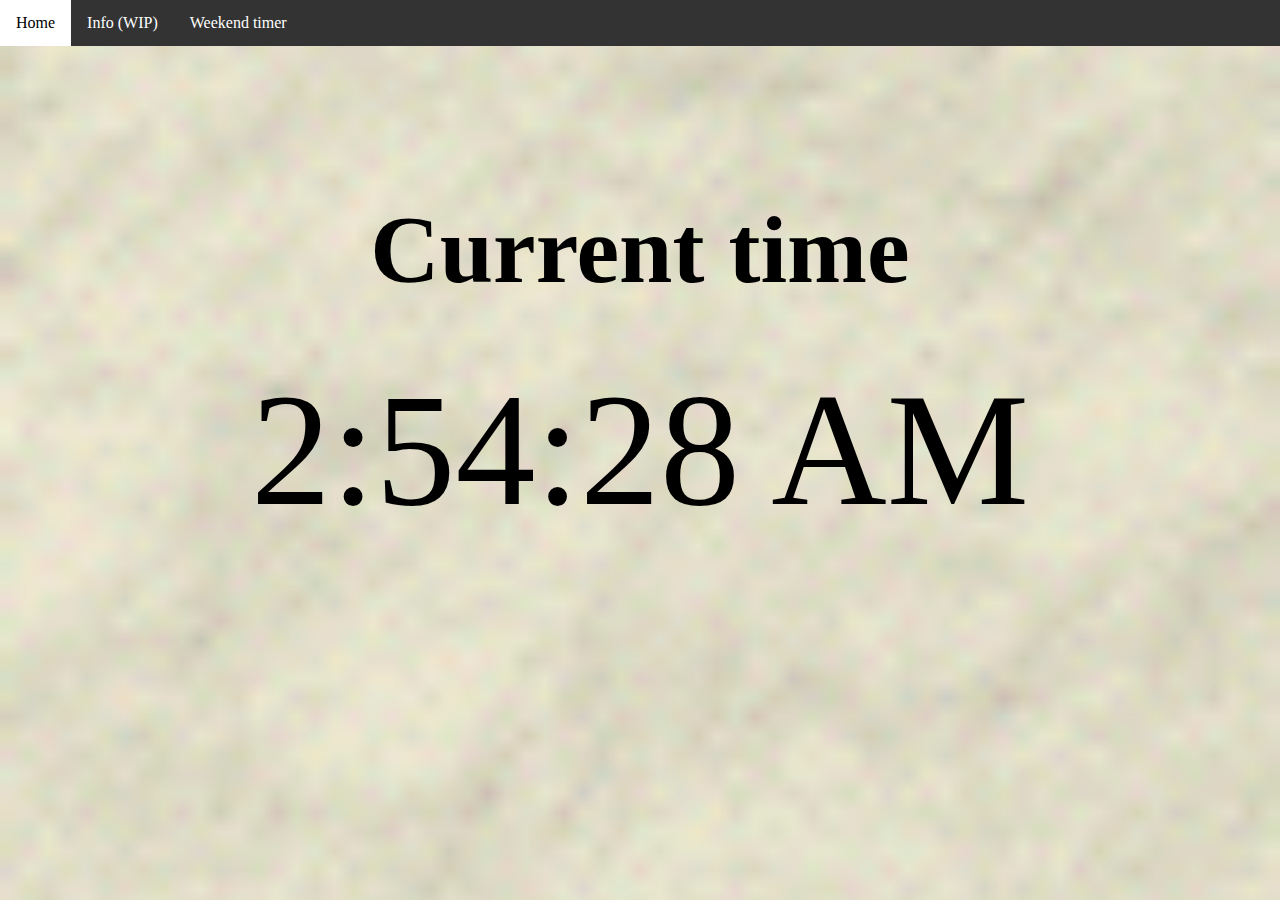
==== index.html @ 61f9c127 "Changed script location" ====
<!DOCTYPE html>
<Html>
	<head>
		<meta name="viewport" content="width=device-width, initial-scale=1">
		<meta property="og:description" content="Welcome! This is a website that has timers for different things, such as the weekend!">
		<link rel='stylesheet', href='./stylesheets/main.css'>
		<link rel="icon" type="image/png" href="./images/favicon.png">
	</head>
	<body onload="start()">
		<script src='./javascripts/main.js'></script>
		<h1 class="Header">Current time</h1>
		<p class="CurrentTime", id="CTime">Please wait...</p>
		<p class="Msg", id="Message"></p>
		<div class="navbar">
			<a href="/">Home</a>
			<a href="/info">Info (WIP)</a>
			<a href="/weekend">Weekend timer</a>
		</div>
	</body>
</html>
---- stylesheets/main.css ----
body {
	background-image: url("../images/paper.gif");
	-webkit-background-size: cover;
	-moz-background-size: cover;
	-o-background-size: cover;
	background-size: cover;
	margin:0;
}

h1.Header {
	left: 0;
	line-height: 200px;
	margin-top: -300px;
	position: absolute;
	text-align: center;
	top: 50%;
	width: 100%;
	font-size: 600%;
}

p.CurrentTime {
	left: 0;
	line-height: 200px;
	margin-top: -100px;
	position: absolute;
	text-align: center;
	top: 50%;
	width: 100%;
	font-size: 1000%;
}

p.Msg {
	left: 0;
	line-height: 200px;
	margin-top: 0px;
	position: absolute;
	text-align: center;
	top: 50%;
	width: 100%;
	font-size: 300%
}


.navbar {
	overflow: hidden;
	background-color: #333;
	position: fixed;
	top: 0;
	width: 100%;
	left: 0;
  }
  
.navbar a {
	float: left;
	display: block;
	color: #ffffff;
	text-align: center;
	padding: 14px 16px;
	text-decoration: none;
}
  
.navbar a:hover {
	background: rgb(255, 255, 255);
	color: rgb(0, 0, 0);
}


* {
	-moz-user-select: none;
	-khtml-user-select: none;
	-webkit-user-select: none;
	-ms-user-select: none;
	user-select: none;
}
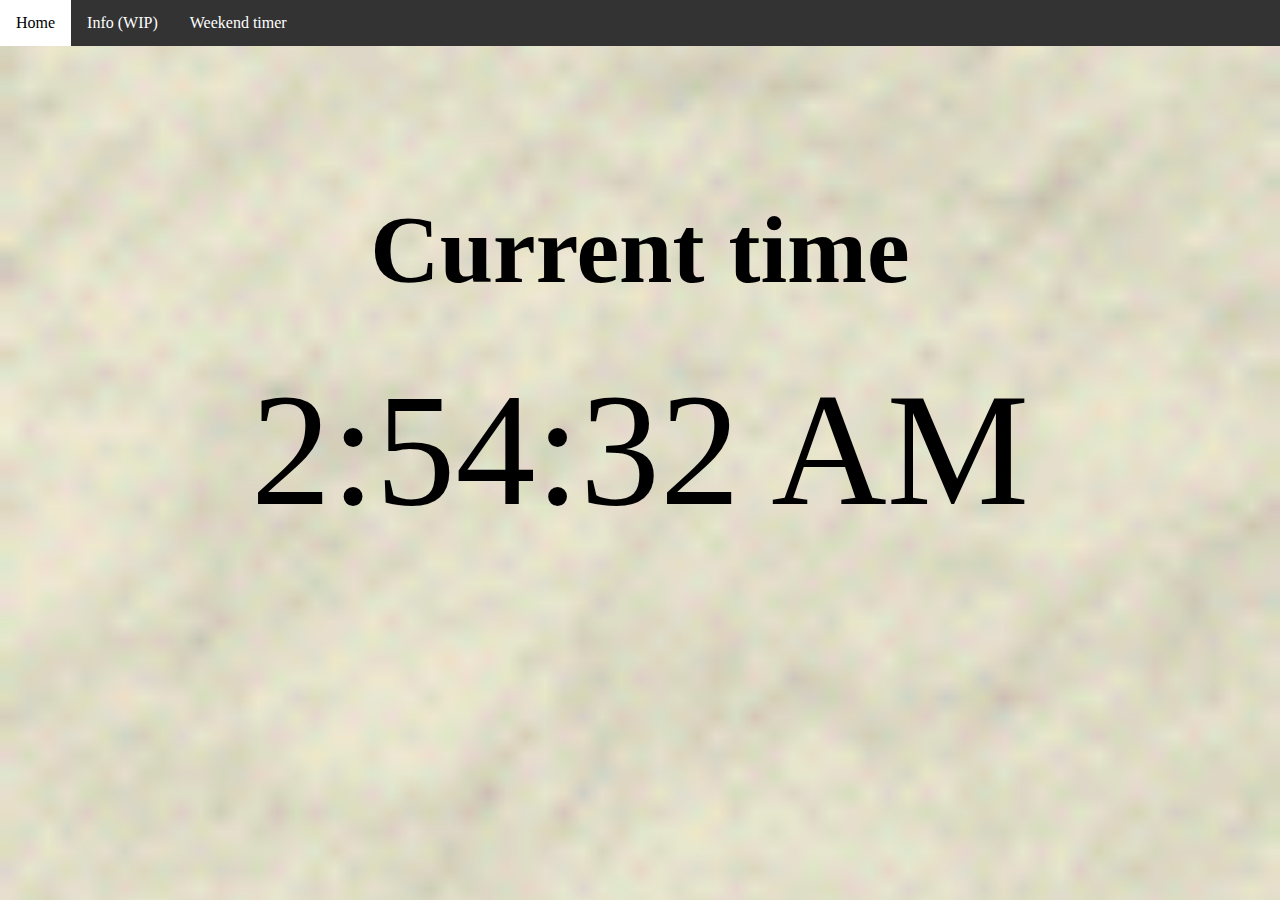
==== commit 92538ff8: "Updated hrefs" ====
--- a/index.html
+++ b/index.html
@@ -12,9 +12,9 @@
 		<p class="CurrentTime", id="CTime">Please wait...</p>
 		<p class="Msg", id="Message"></p>
 		<div class="navbar">
-			<a href="/">Home</a>
-			<a href="/info">Info (WIP)</a>
-			<a href="/weekend">Weekend timer</a>
+			<a href="/RandomTimers/">Home</a>
+			<a href="/RandomTimers/info">Info (WIP)</a>
+			<a href="/RandomTimers/weekend">Weekend timer</a>
 		</div>
 	</body>
 </html>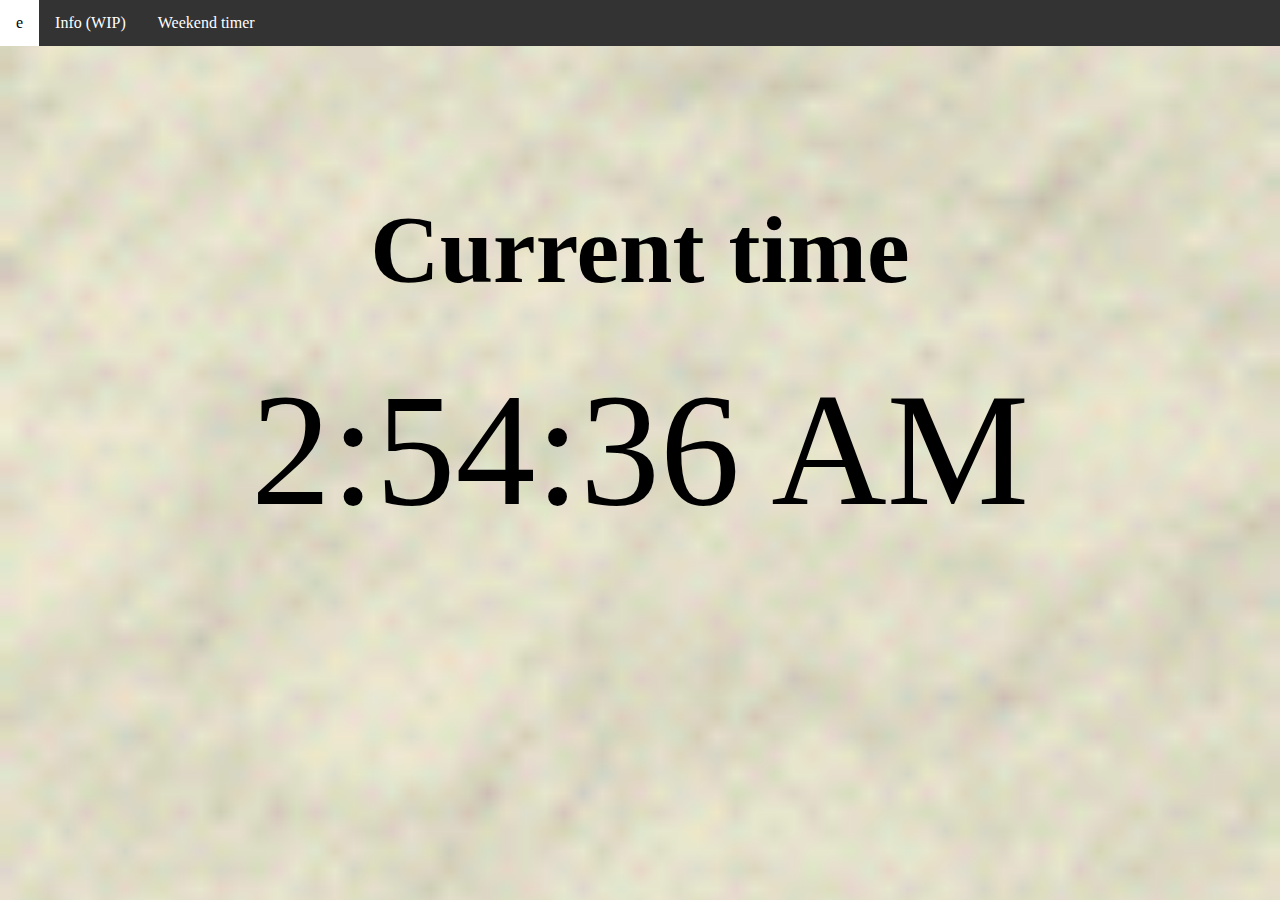
==== commit c2121616: "testing" ====
--- a/index.html
+++ b/index.html
@@ -12,7 +12,7 @@
 		<p class="CurrentTime", id="CTime">Please wait...</p>
 		<p class="Msg", id="Message"></p>
 		<div class="navbar">
-			<a href="/RandomTimers/">Home</a>
+			<a href="/RandomTimers/">e</a>
 			<a href="/RandomTimers/info">Info (WIP)</a>
 			<a href="/RandomTimers/weekend">Weekend timer</a>
 		</div>
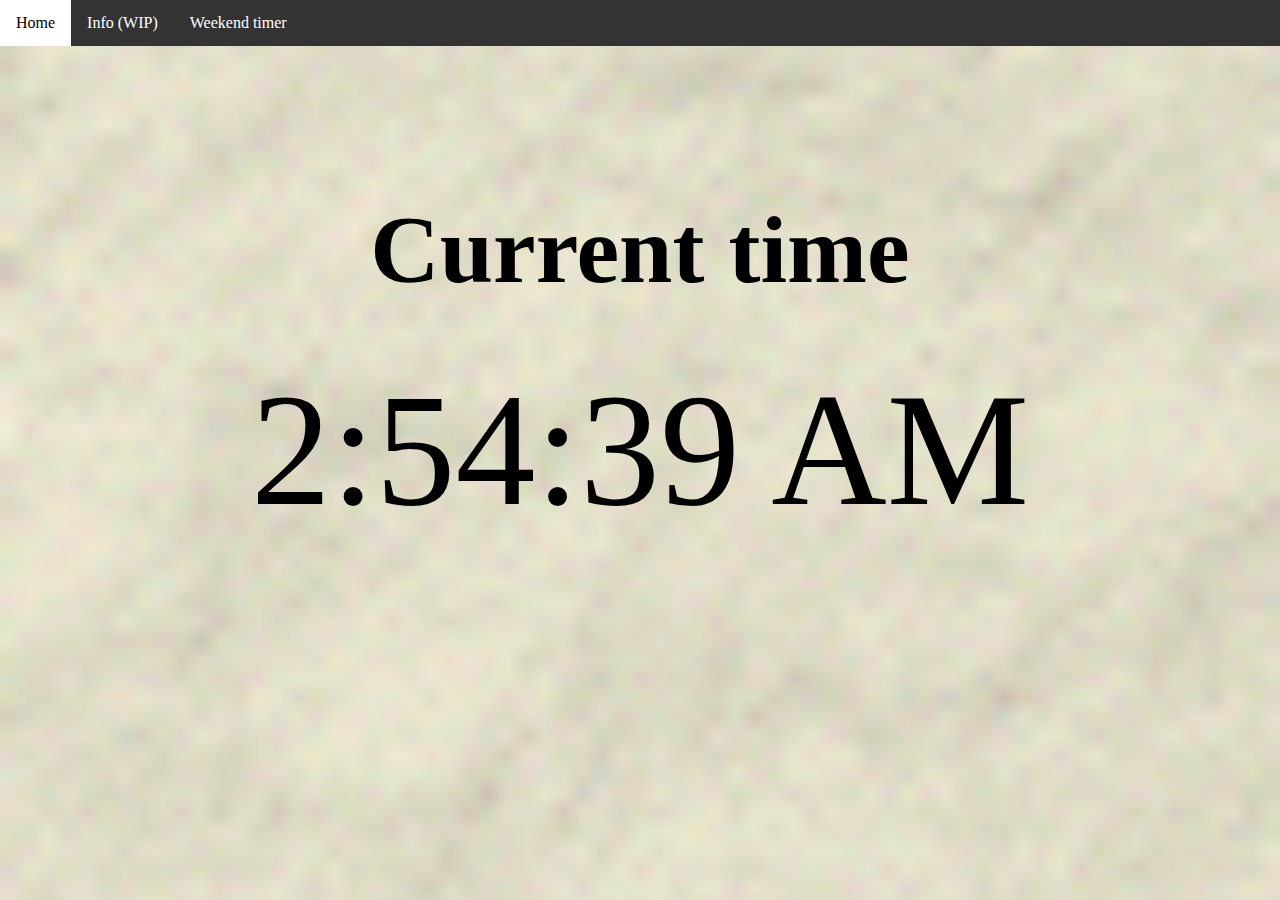
==== commit 60b1708f: "Changed "e" to "Home"" ====
--- a/index.html
+++ b/index.html
@@ -12,7 +12,7 @@
 		<p class="CurrentTime", id="CTime">Please wait...</p>
 		<p class="Msg", id="Message"></p>
 		<div class="navbar">
-			<a href="/RandomTimers/">e</a>
+			<a href="/RandomTimers/">Home</a>
 			<a href="/RandomTimers/info">Info (WIP)</a>
 			<a href="/RandomTimers/weekend">Weekend timer</a>
 		</div>
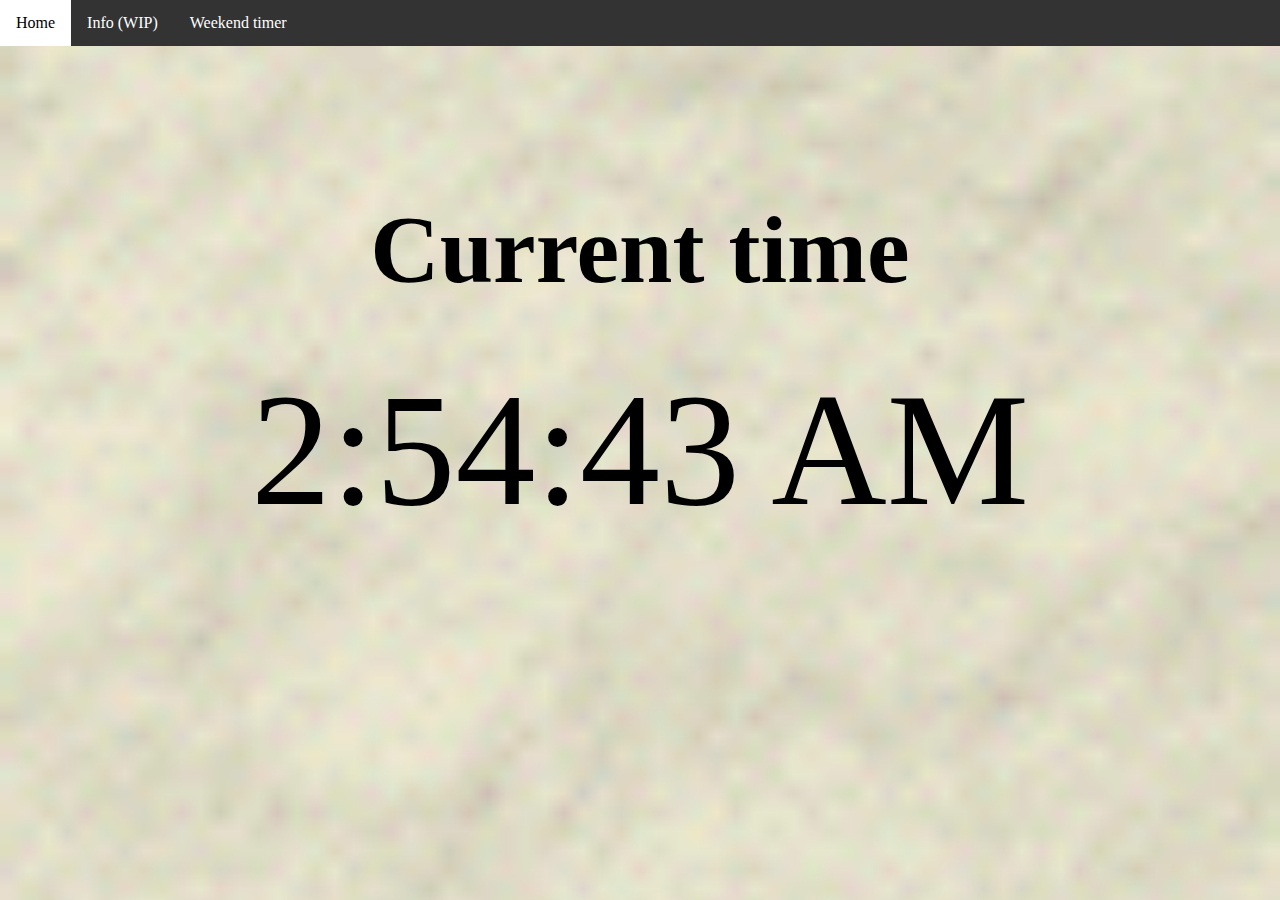
==== commit 6a58245d: "Update index.html" ====
--- a/index.html
+++ b/index.html
@@ -17,4 +17,4 @@
 			<a href="/RandomTimers/weekend">Weekend timer</a>
 		</div>
 	</body>
-</html>+</html>
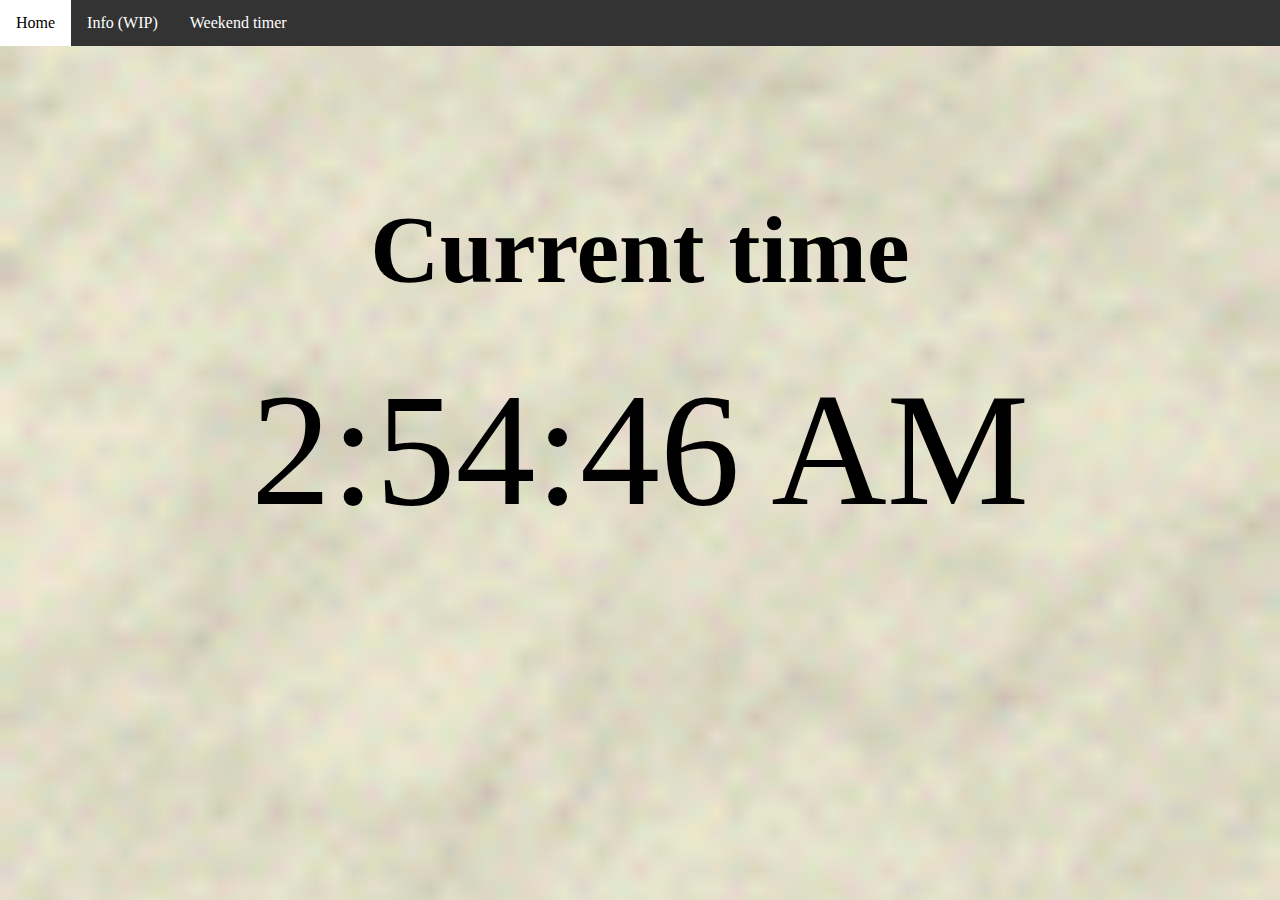
==== commit 27b6e193: "Changed 404 tab icon, Added titles to all html files" ====
--- a/index.html
+++ b/index.html
@@ -3,8 +3,11 @@
 	<head>
 		<meta name="viewport" content="width=device-width, initial-scale=1">
 		<meta property="og:description" content="Welcome! This is a website that has timers for different things, such as the weekend!">
+
 		<link rel='stylesheet', href='./stylesheets/main.css'>
 		<link rel="icon" type="image/png" href="./images/favicon.png">
+
+		<title>Home</title>
 	</head>
 	<body onload="start()">
 		<script src='./javascripts/main.js'></script>
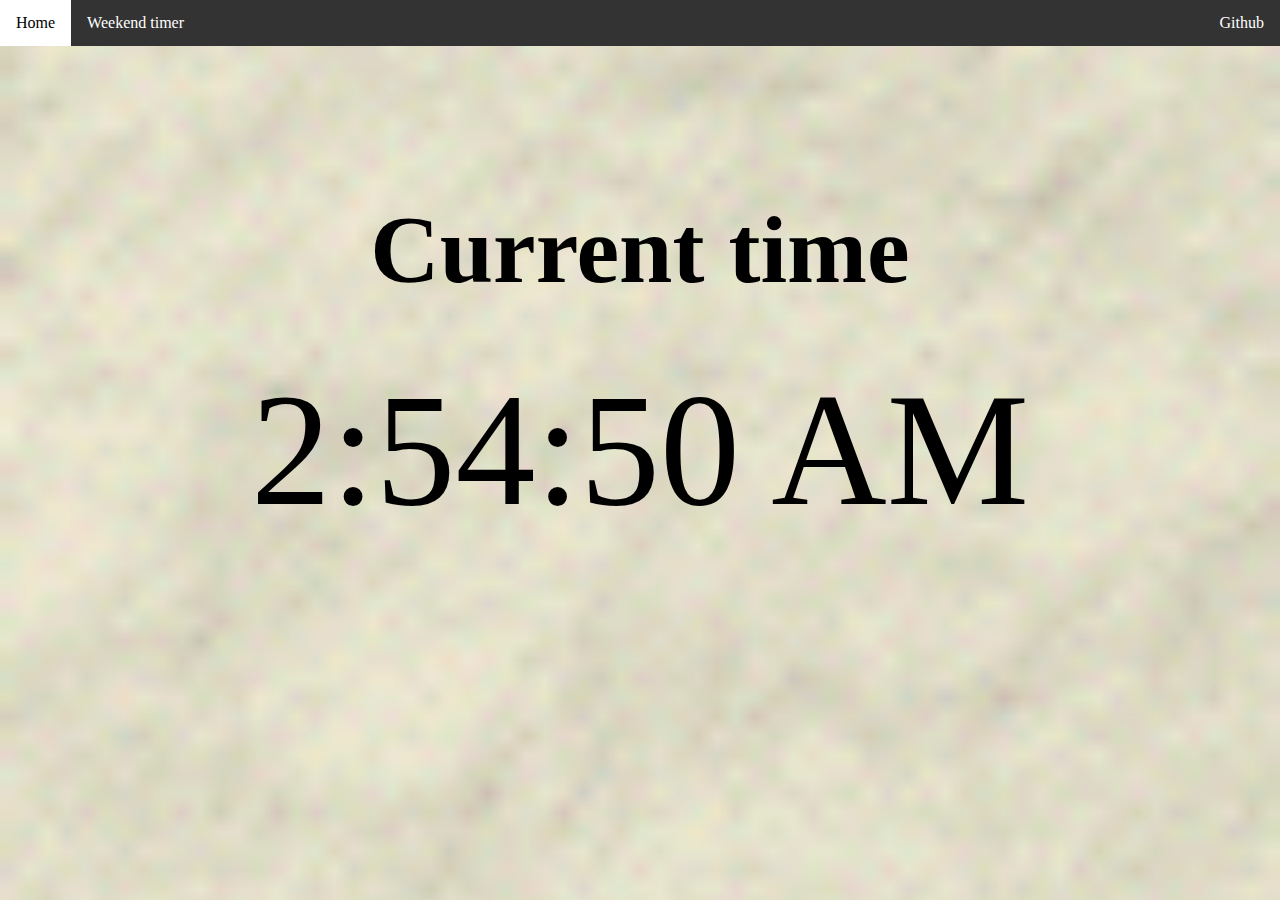
==== commit 7392dac4: "Replaced info button for github, added animations for other pages" ====
--- a/index.html
+++ b/index.html
@@ -16,7 +16,7 @@
 		<p class="Msg", id="Message"></p>
 		<div class="navbar">
 			<a href="/RandomTimers/">Home</a>
-			<a href="/RandomTimers/info">Info (WIP)</a>
+			<a class="git" href="https://github.com/LukeIThink/RandomTimers" target="_blank">Github</a>
 			<a href="/RandomTimers/weekend">Weekend timer</a>
 		</div>
 	</body>
--- a/stylesheets/main.css
+++ b/stylesheets/main.css
@@ -1,3 +1,12 @@
+@keyframes fadein {
+	0%{
+		transform: scale(0) rotate(0deg);
+	}
+	100%{
+		transform: scale(1) rotate(0.1deg);  
+	}
+}
+
 body {
 	background-image: url("../images/paper.gif");
 	-webkit-background-size: cover;
@@ -16,6 +25,8 @@
 	top: 50%;
 	width: 100%;
 	font-size: 600%;
+	animation-name: fadein;
+	animation-duration: 1s;
 }
 
 p.CurrentTime {
@@ -27,6 +38,8 @@
 	top: 50%;
 	width: 100%;
 	font-size: 1000%;
+	animation-name: fadein;
+	animation-duration: 1s;
 }
 
 p.Msg {
@@ -37,7 +50,9 @@
 	text-align: center;
 	top: 50%;
 	width: 100%;
-	font-size: 300%
+	font-size: 300%;
+	animation-name: fadein;
+	animation-duration: 1s;
 }
 
 
@@ -58,6 +73,15 @@
 	padding: 14px 16px;
 	text-decoration: none;
 }
+
+.navbar a.git {
+	float: right;
+	display: block;
+	color: #ffffff;
+	text-align: center;
+	padding: 14px 16px;
+	text-decoration: none;
+}
   
 .navbar a:hover {
 	background: rgb(255, 255, 255);
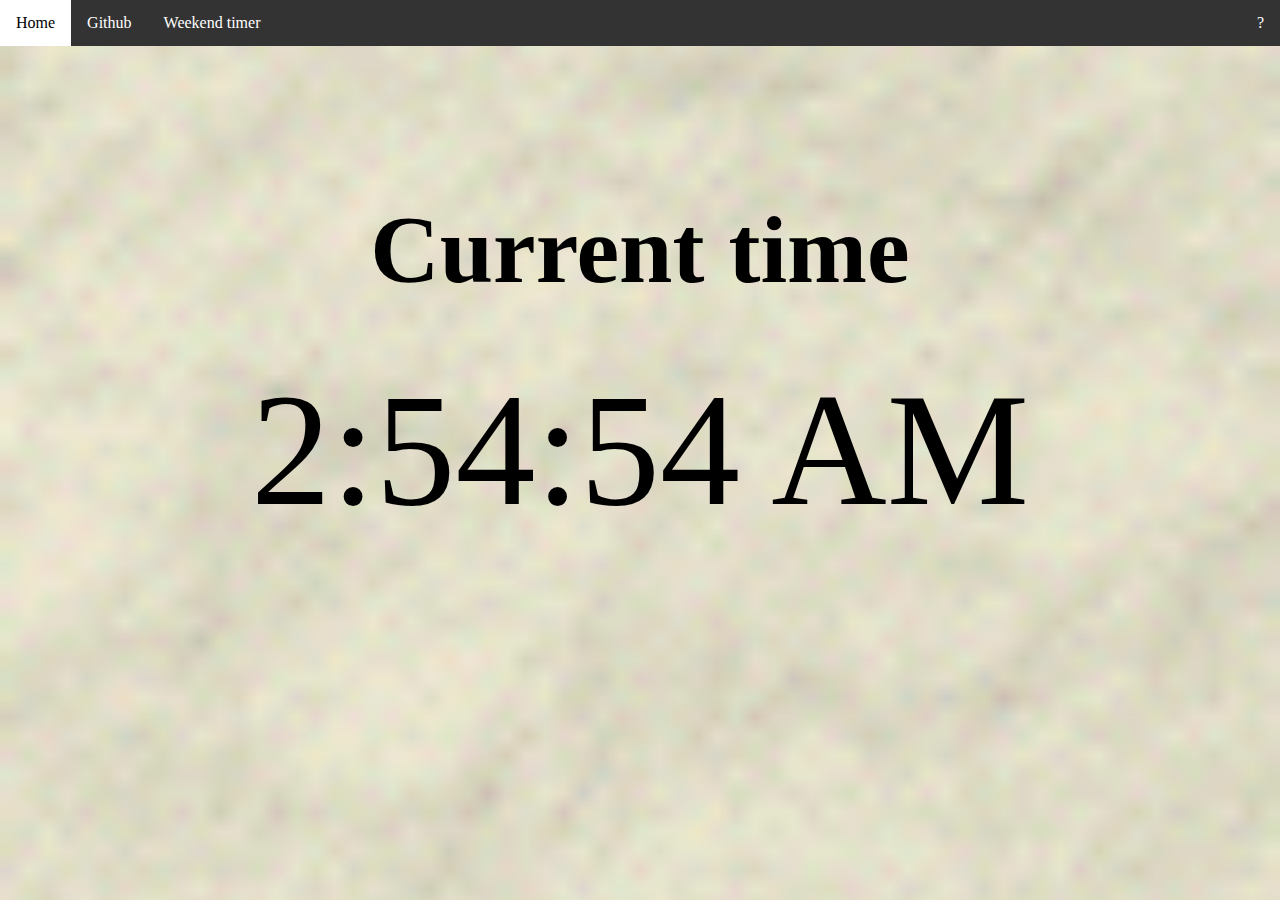
==== commit bafbeb61: "?" ====
--- a/index.html
+++ b/index.html
@@ -18,6 +18,7 @@
 			<a href="/RandomTimers/">Home</a>
 			<a class="git" href="https://github.com/LukeIThink/RandomTimers" target="_blank">Github</a>
 			<a href="/RandomTimers/weekend">Weekend timer</a>
+			<a class="what" href="/RandomTimers/unknown">?</a>
 		</div>
 	</body>
 </html>
--- a/stylesheets/main.css
+++ b/stylesheets/main.css
@@ -13,7 +13,6 @@
 	-moz-background-size: cover;
 	-o-background-size: cover;
 	background-size: cover;
-	margin:0;
 }
 
 h1.Header {
@@ -74,7 +73,7 @@
 	text-decoration: none;
 }
 
-.navbar a.git {
+.navbar a.what {
 	float: right;
 	display: block;
 	color: #ffffff;
